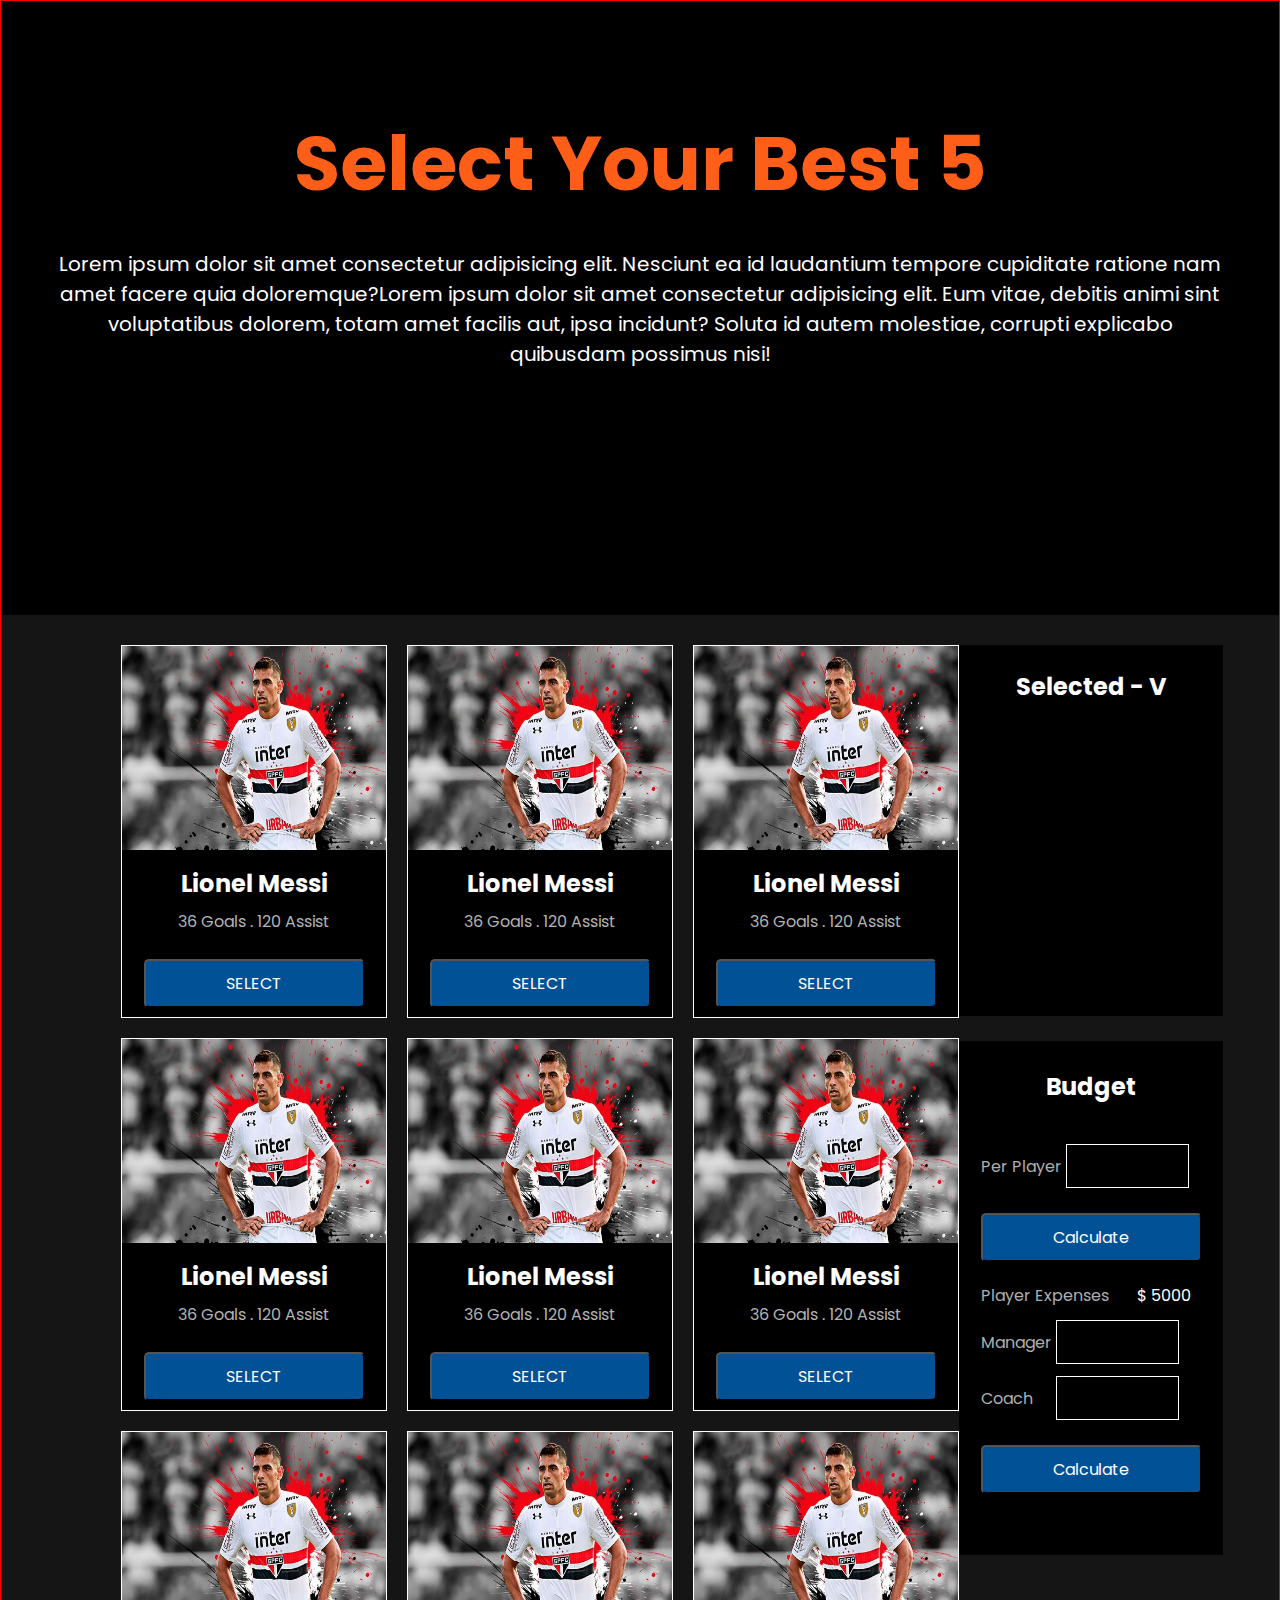
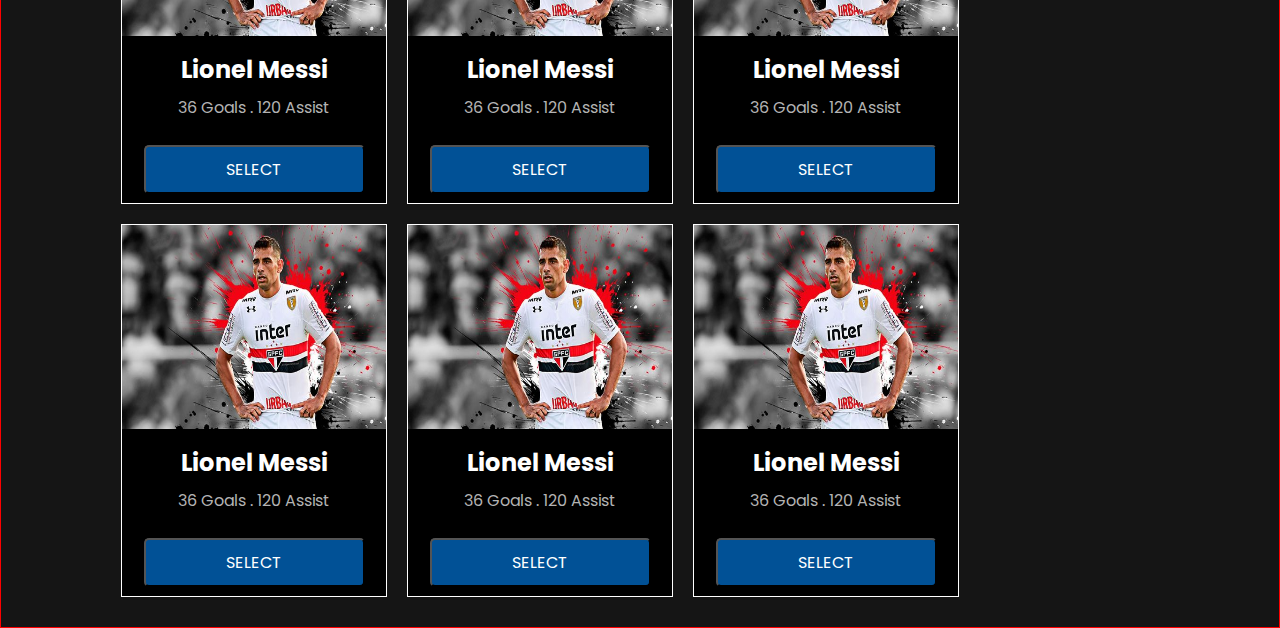
==== index.html @ e006ef7e "main div done" ====
<!DOCTYPE html>
<html lang="en">

<head>
    <meta charset="UTF-8">
    <meta http-equiv="X-UA-Compatible" content="IE=edge">
    <meta name="viewport" content="width=device-width, initial-scale=1.0">
    <title>best 5</title>
    <!-- Boostrap link -->
    <!-- <link href="https://cdn.jsdelivr.net/npm/bootstrap@5.0.2/dist/css/bootstrap.min.css" rel="stylesheet" integrity="sha384-EVSTQN3/azprG1Anm3QDgpJLIm9Nao0Yz1ztcQTwFspd3yD65VohhpuuCOmLASjC" crossorigin="anonymous"> -->
    <!---------- Css--------- -->
    <link rel="stylesheet" href="Css/style.css">
</head>

<body>

    <section class="full-body">
        <header>
            <div class="blog">
                <h1 class="heading">Select Your Best 5</h1>
                <p>Lorem ipsum dolor sit amet consectetur adipisicing elit. Nesciunt ea id laudantium tempore cupiditate
                    ratione nam amet facere quia doloremque?Lorem ipsum dolor sit amet consectetur adipisicing elit. Eum
                    vitae, debitis animi sint voluptatibus dolorem, totam amet facilis aut, ipsa incidunt? Soluta id
                    autem molestiae, corrupti explicabo quibusdam possimus nisi!</p>
            </div>
        </header>

        <main>
            <div class="player-container">
                <article>
                    <div class="image">
                        <img src="img/p1.jpg" alt="" srcset="">
                    </div>
                    <div>
                        <h2 class="player-name">Lionel Messi</h2>
                        <p class="player-detail">
                            <span>36 Goals</span>
                            <span>.</span>
                            <span> 120 Assist</span>
                        </p>
                        <button class="btn"> SELECT </button>
                    </div>
                </article>
                <article>
                    <div class="image">
                        <img src="img/p1.jpg" alt="" srcset="">
                    </div>
                    <div>
                        <h2 class="player-name">Lionel Messi</h2>
                        <p class="player-detail">
                            <span>36 Goals</span>
                            <span>.</span>
                            <span> 120 Assist</span>
                        </p>
                        <button class="btn"> SELECT </button>
                    </div>
                </article>
                <article>
                    <div class="image">
                        <img src="img/p1.jpg" alt="" srcset="">
                    </div>
                    <div>
                        <h2 class="player-name">Lionel Messi</h2>
                        <p class="player-detail">
                            <span>36 Goals</span>
                            <span>.</span>
                            <span> 120 Assist</span>
                        </p>
                        <button class="btn"> SELECT </button>
                    </div>
                </article>
                <article>
                    <div class="image">
                        <img src="img/p1.jpg" alt="" srcset="">
                    </div>
                    <div>
                        <h2 class="player-name">Lionel Messi</h2>
                        <p class="player-detail">
                            <span>36 Goals</span>
                            <span>.</span>
                            <span> 120 Assist</span>
                        </p>
                        <button class="btn"> SELECT </button>
                    </div>
                </article>
                <article>
                    <div class="image">
                        <img src="img/p1.jpg" alt="" srcset="">
                    </div>
                    <div>
                        <h2 class="player-name">Lionel Messi</h2>
                        <p class="player-detail">
                            <span>36 Goals</span>
                            <span>.</span>
                            <span> 120 Assist</span>
                        </p>
                        <button class="btn"> SELECT </button>
                    </div>
                </article>
                <article>
                    <div class="image">
                        <img src="img/p1.jpg" alt="" srcset="">
                    </div>
                    <div>
                        <h2 class="player-name">Lionel Messi</h2>
                        <p class="player-detail">
                            <span>36 Goals</span>
                            <span>.</span>
                            <span> 120 Assist</span>
                        </p>
                        <button class="btn"> SELECT </button>
                    </div>
                </article>
                <article>
                    <div class="image">
                        <img src="img/p1.jpg" alt="" srcset="">
                    </div>
                    <div>
                        <h2 class="player-name">Lionel Messi</h2>
                        <p class="player-detail">
                            <span>36 Goals</span>
                            <span>.</span>
                            <span> 120 Assist</span>
                        </p>
                        <button class="btn"> SELECT </button>
                    </div>
                </article>
                <article>
                    <div class="image">
                        <img src="img/p1.jpg" alt="" srcset="">
                    </div>
                    <div>
                        <h2 class="player-name">Lionel Messi</h2>
                        <p class="player-detail">
                            <span>36 Goals</span>
                            <span>.</span>
                            <span> 120 Assist</span>
                        </p>
                        <button class="btn"> SELECT </button>
                    </div>
                </article>
                <article>
                    <div class="image">
                        <img src="img/p1.jpg" alt="" srcset="">
                    </div>
                    <div>
                        <h2 class="player-name">Lionel Messi</h2>
                        <p class="player-detail">
                            <span>36 Goals</span>
                            <span>.</span>
                            <span> 120 Assist</span>
                        </p>
                        <button class="btn"> SELECT </button>
                    </div>
                </article>
                <article>
                    <div class="image">
                        <img src="img/p1.jpg" alt="" srcset="">
                    </div>
                    <div>
                        <h2 class="player-name">Lionel Messi</h2>
                        <p class="player-detail">
                            <span>36 Goals</span>
                            <span>.</span>
                            <span> 120 Assist</span>
                        </p>
                        <button class="btn"> SELECT </button>
                    </div>
                </article>
                <article>
                    <div class="image">
                        <img src="img/p1.jpg" alt="" srcset="">
                    </div>
                    <div>
                        <h2 class="player-name">Lionel Messi</h2>
                        <p class="player-detail">
                            <span>36 Goals</span>
                            <span>.</span>
                            <span> 120 Assist</span>
                        </p>
                        <button class="btn"> SELECT </button>
                    </div>
                </article>
                <article>
                    <div class="image">
                        <img src="img/p1.jpg" alt="" srcset="">
                    </div>
                    <div>
                        <h2 class="player-name">Lionel Messi</h2>
                        <p class="player-detail">
                            <span>36 Goals</span>
                            <span>.</span>
                            <span> 120 Assist</span>
                        </p>
                        <button class="btn"> SELECT </button>
                    </div>
                </article>
            </div>
            <aside>
                <div class="select-player">
                    <h1>Selected - V</h1>
                </div>
                <div class="budget">
                     <h1>Budget</h1>
                    <p> Per Player  </p> <input type="text">
                     <button class="btn"> Calculate </button>

                     <p>Player Expenses  <span class="expenses">$ <span> 5000</span></span></p>
                     <p>Manager </p> <input type="text">
                     <p>Coach </p> <input style="margin-left: 19px;" type="text">

                     <button class="btn"> Calculate </button>

                </div>

            </aside>
        </main>
    </section>
    <!-- <script src="https://cdn.jsdelivr.net/npm/bootstrap@5.0.2/dist/js/bootstrap.bundle.min.js" integrity="sha384-MrcW6ZMFYlzcLA8Nl+NtUVF0sA7MsXsP1UyJoMp4YLEuNSfAP+JcXn/tWtIaxVXM" crossorigin="anonymous"></script> -->
</body>

</html>
---- Css/style.css ----
@import url('https://fonts.googleapis.com/css2?family=Montserrat:wght@500&family=Poppins:ital@1&family=Titillium+Web:ital,wght@1,300&display=swap');

*{
    margin: 0;
    padding: 0;
    font-family: 'Poppins', sans-serif;

}

.full-body{
  max-width: 1400px ;
  margin: 0px auto;
  border: 1px solid red;
  background-color: #151515;

}
header{
    background-color: #000000;
}
.blog{

}
.heading{
    color: #FF5E19;
    font-size: 76px;
    padding-top: 105px;
    text-align: center;
}
.blog p{
    color: white;
    font-size: 20px;
    text-align: center;
    padding: 28px 50px;
    padding-bottom: 246px;
}
/*------------ header_------------- end */
main{
    display: flex;
    justify-content: space-between;
    margin: 30px 120px;
   
}
.player-container{
    
    display: grid;
    grid-template-columns: repeat(3,1fr);
    grid-gap: 20px;
}
article{
    width: 264px;
    height: 371px;
    border: 1px solid white;
    background-color: black ;
}
.image{
    height: 204px;
}
.image img{
    width: 100%;
    height: 100%;
}
.player-name{
    color: white;
    font-size: 24px;
    text-align: center;
    margin: 16px auto 8px auto;
}
.player-detail{
    color: #B3B3B3;
    text-align: center;
}
.btn{
    width: 221px;
    padding: 10px;
    display: block;
    margin: 25px auto 21px auto;
    background-color: #015196;
    font-size: 16px;
    color: white;
    border-radius: 5px ;
}

/*----------- select player -----------------*/

.select-player {
    background-color: #000000;
    width: 264px;
    height: 371px;
    
}
.select-player h1{
    color: white;
    font-size: 24px;
    text-align: center;
    padding-top: 24px;

}
.budget{
    background-color: #000000;
    width: 264px;
    height:514px ;
    margin-top: 25px;
   
}
.budget h1{
    color: white;
    font-size: 24px;
    text-align: center;
    padding: 28px;
}
.budget p{
    color: #AFAFAF;
    font-size: 16px;
    display: inline-block;
    margin-left: 22px;
}
.budget input{
    width: 121px;
    height: 42px;
    background-color: #000000;
    border: 1px solid white;
    margin-right: 22px;
    margin-top: 12px; 

}
.budget input[type=text]{
    color: white;
    text-align: center;
    font-size: 16px;
}

.expenses{
  color: white;
  margin-left: 24px;
}
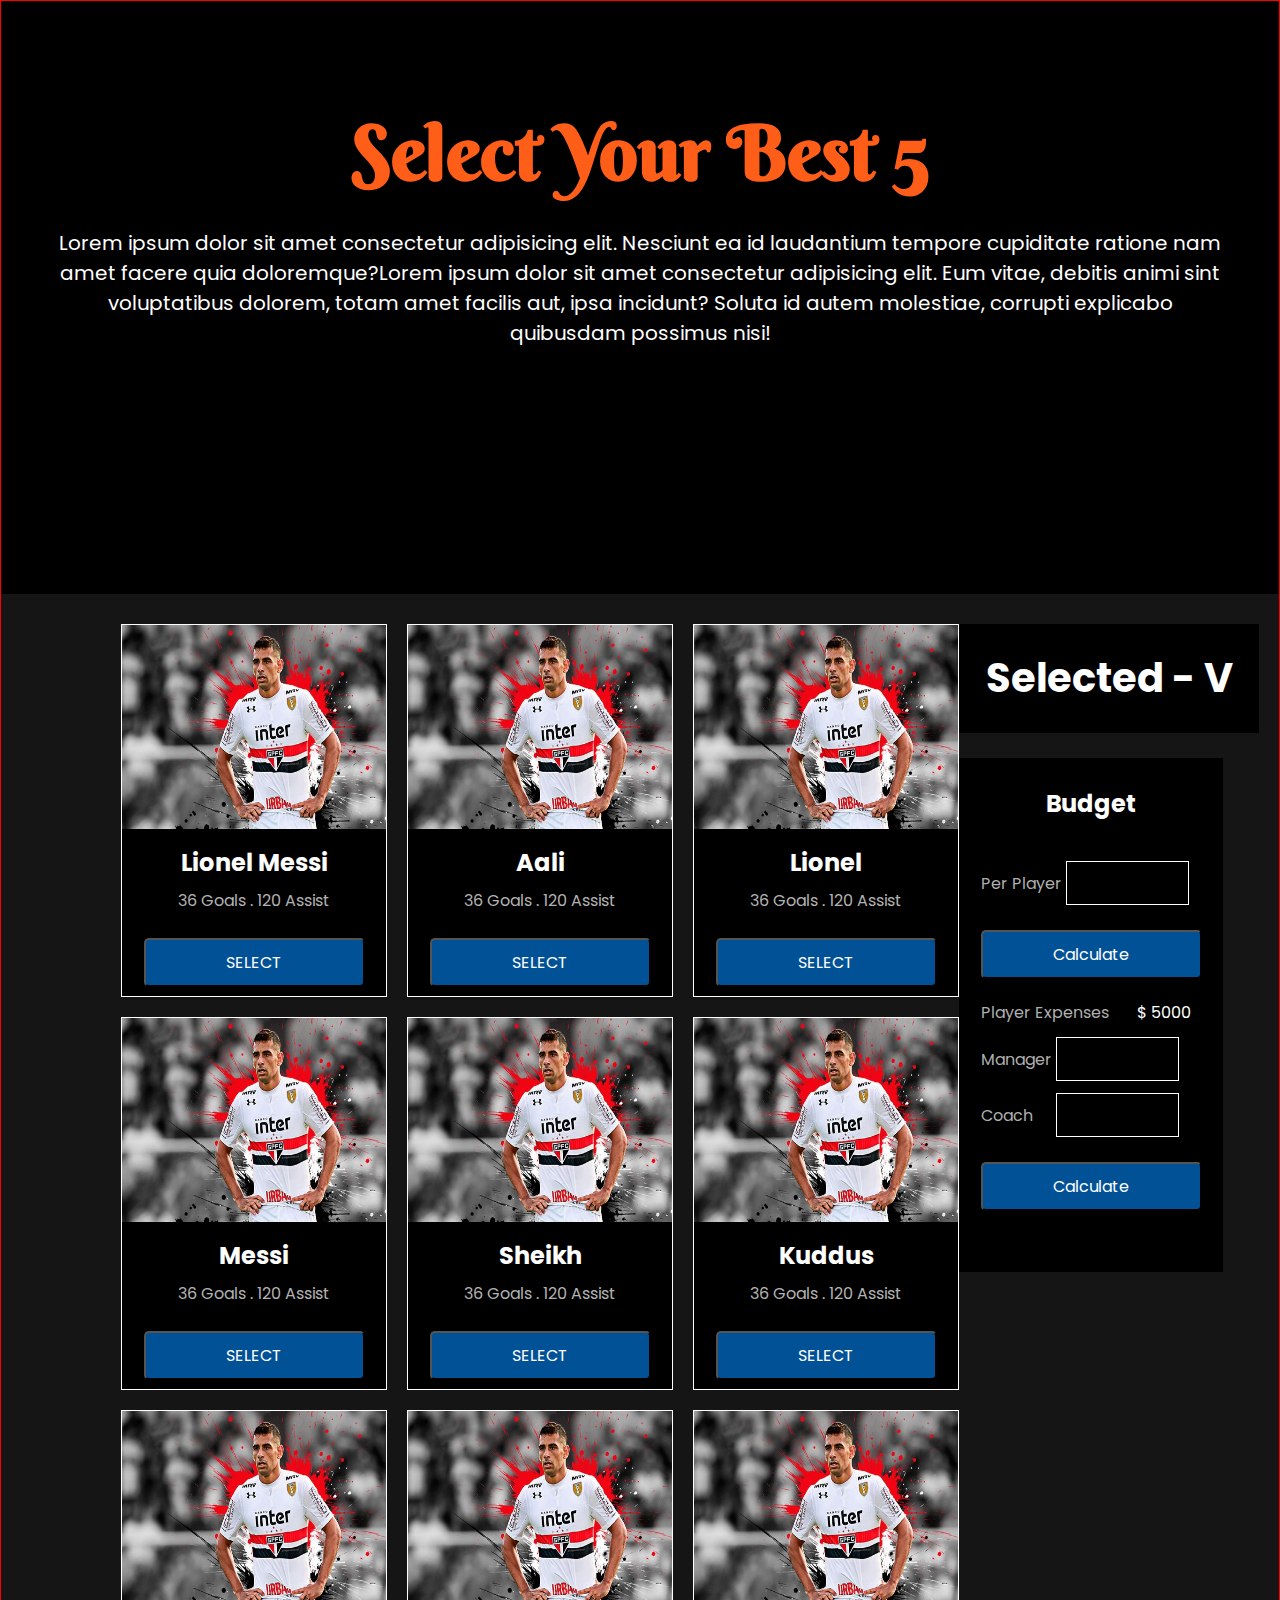
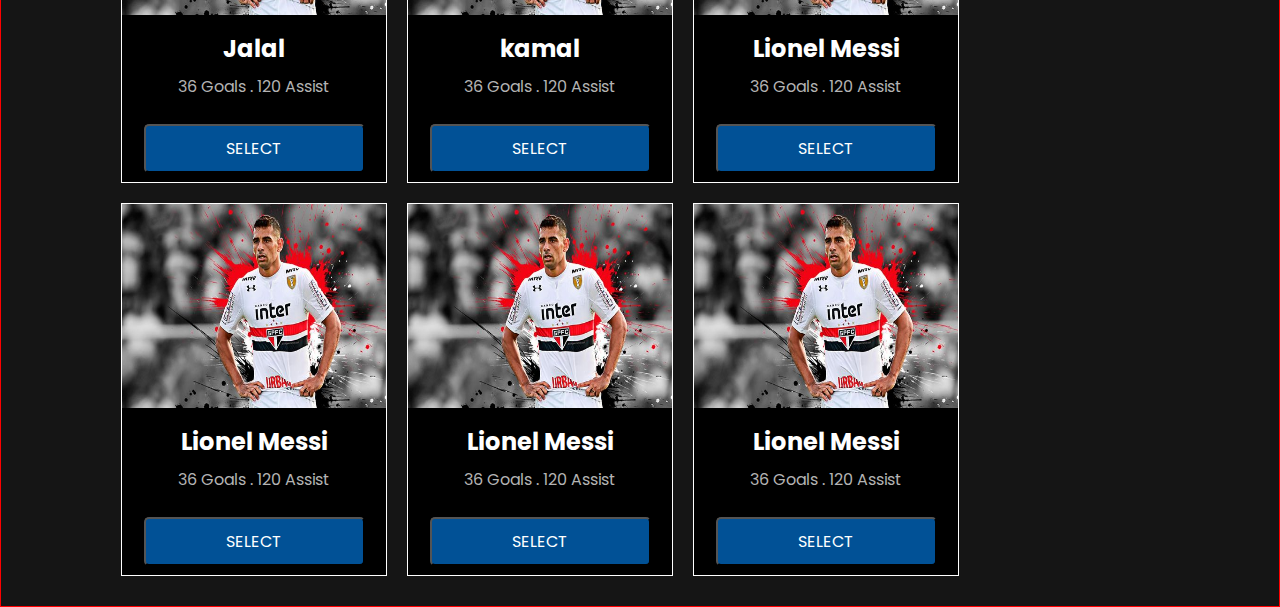
==== commit 9995cdfb: "selector added" ====
--- a/index.html
+++ b/index.html
@@ -32,173 +32,176 @@
                         <img src="img/p1.jpg" alt="" srcset="">
                     </div>
                     <div>
-                        <h2 class="player-name">Lionel Messi</h2>
-                        <p class="player-detail">
-                            <span>36 Goals</span>
-                            <span>.</span>
-                            <span> 120 Assist</span>
-                        </p>
-                        <button class="btn"> SELECT </button>
-                    </div>
-                </article>
-                <article>
-                    <div class="image">
-                        <img src="img/p1.jpg" alt="" srcset="">
-                    </div>
-                    <div>
-                        <h2 class="player-name">Lionel Messi</h2>
-                        <p class="player-detail">
-                            <span>36 Goals</span>
-                            <span>.</span>
-                            <span> 120 Assist</span>
-                        </p>
-                        <button class="btn"> SELECT </button>
-                    </div>
-                </article>
-                <article>
-                    <div class="image">
-                        <img src="img/p1.jpg" alt="" srcset="">
-                    </div>
-                    <div>
-                        <h2 class="player-name">Lionel Messi</h2>
-                        <p class="player-detail">
-                            <span>36 Goals</span>
-                            <span>.</span>
-                            <span> 120 Assist</span>
-                        </p>
-                        <button class="btn"> SELECT </button>
-                    </div>
-                </article>
-                <article>
-                    <div class="image">
-                        <img src="img/p1.jpg" alt="" srcset="">
-                    </div>
-                    <div>
-                        <h2 class="player-name">Lionel Messi</h2>
-                        <p class="player-detail">
-                            <span>36 Goals</span>
-                            <span>.</span>
-                            <span> 120 Assist</span>
-                        </p>
-                        <button class="btn"> SELECT </button>
-                    </div>
-                </article>
-                <article>
-                    <div class="image">
-                        <img src="img/p1.jpg" alt="" srcset="">
-                    </div>
-                    <div>
-                        <h2 class="player-name">Lionel Messi</h2>
-                        <p class="player-detail">
-                            <span>36 Goals</span>
-                            <span>.</span>
-                            <span> 120 Assist</span>
-                        </p>
-                        <button class="btn"> SELECT </button>
-                    </div>
-                </article>
-                <article>
-                    <div class="image">
-                        <img src="img/p1.jpg" alt="" srcset="">
-                    </div>
-                    <div>
-                        <h2 class="player-name">Lionel Messi</h2>
-                        <p class="player-detail">
-                            <span>36 Goals</span>
-                            <span>.</span>
-                            <span> 120 Assist</span>
-                        </p>
-                        <button class="btn"> SELECT </button>
-                    </div>
-                </article>
-                <article>
-                    <div class="image">
-                        <img src="img/p1.jpg" alt="" srcset="">
-                    </div>
-                    <div>
-                        <h2 class="player-name">Lionel Messi</h2>
-                        <p class="player-detail">
-                            <span>36 Goals</span>
-                            <span>.</span>
-                            <span> 120 Assist</span>
-                        </p>
-                        <button class="btn"> SELECT </button>
-                    </div>
-                </article>
-                <article>
-                    <div class="image">
-                        <img src="img/p1.jpg" alt="" srcset="">
-                    </div>
-                    <div>
-                        <h2 class="player-name">Lionel Messi</h2>
-                        <p class="player-detail">
-                            <span>36 Goals</span>
-                            <span>.</span>
-                            <span> 120 Assist</span>
-                        </p>
-                        <button class="btn"> SELECT </button>
-                    </div>
-                </article>
-                <article>
-                    <div class="image">
-                        <img src="img/p1.jpg" alt="" srcset="">
-                    </div>
-                    <div>
-                        <h2 class="player-name">Lionel Messi</h2>
-                        <p class="player-detail">
-                            <span>36 Goals</span>
-                            <span>.</span>
-                            <span> 120 Assist</span>
-                        </p>
-                        <button class="btn"> SELECT </button>
-                    </div>
-                </article>
-                <article>
-                    <div class="image">
-                        <img src="img/p1.jpg" alt="" srcset="">
-                    </div>
-                    <div>
-                        <h2 class="player-name">Lionel Messi</h2>
-                        <p class="player-detail">
-                            <span>36 Goals</span>
-                            <span>.</span>
-                            <span> 120 Assist</span>
-                        </p>
-                        <button class="btn"> SELECT </button>
-                    </div>
-                </article>
-                <article>
-                    <div class="image">
-                        <img src="img/p1.jpg" alt="" srcset="">
-                    </div>
-                    <div>
-                        <h2 class="player-name">Lionel Messi</h2>
-                        <p class="player-detail">
-                            <span>36 Goals</span>
-                            <span>.</span>
-                            <span> 120 Assist</span>
-                        </p>
-                        <button class="btn"> SELECT </button>
-                    </div>
-                </article>
-                <article>
-                    <div class="image">
-                        <img src="img/p1.jpg" alt="" srcset="">
-                    </div>
-                    <div>
-                        <h2 class="player-name">Lionel Messi</h2>
-                        <p class="player-detail">
-                            <span>36 Goals</span>
-                            <span>.</span>
-                            <span> 120 Assist</span>
-                        </p>
-                        <button class="btn"> SELECT </button>
+                       <h2 class="player-name">Lionel Messi</h2> 
+                        <p class="player-detail">
+                            <span>36 Goals</span>
+                            <span>.</span>
+                            <span> 120 Assist</span>
+                        </p>
+                    </div>
+                    <button id="ali" class="btn btn-1"> SELECT </button>
+                </article>
+                <article>
+                    <div class="image">
+                        <img src="img/p1.jpg" alt="" srcset="">
+                    </div>
+                    <div>
+                        <h2 class="player-name">Aali</h2>
+                        <p class="player-detail">
+                            <span>36 Goals</span>
+                            <span>.</span>
+                            <span> 120 Assist</span>
+                        </p>
+                        <button class="btn btn-1"> SELECT </button>
+                    </div>
+                </article>
+                <article>
+                    <div class="image">
+                        <img src="img/p1.jpg" alt="" srcset="">
+                    </div>
+                    <div>
+                        <h2 class="player-name">Lionel </h2>
+                        <p class="player-detail">
+                            <span>36 Goals</span>
+                            <span>.</span>
+                            <span> 120 Assist</span>
+                        </p>
+                        <button class="btn btn-1"> SELECT </button>
+                    </div>
+                </article>
+                <article>
+                    <div class="image">
+                        <img src="img/p1.jpg" alt="" srcset="">
+                    </div>
+                    <div>
+                        <h2 class="player-name"> Messi</h2>
+                        <p class="player-detail">
+                            <span>36 Goals</span>
+                            <span>.</span>
+                            <span> 120 Assist</span>
+                        </p>
+                        <button class="btn btn-1"> SELECT </button>
+                    </div>
+                </article>
+                <article>
+                    <div class="image">
+                        <img src="img/p1.jpg" alt="" srcset="">
+                    </div>
+                    <div>
+                        <h2 class="player-name">Sheikh</h2>
+                        <p class="player-detail">
+                            <span>36 Goals</span>
+                            <span>.</span>
+                            <span> 120 Assist</span>
+                        </p>
+                        <button class="btn btn-1"> SELECT </button>
+                    </div>
+                </article>
+                <article>
+                    <div class="image">
+                        <img src="img/p1.jpg" alt="" srcset="">
+                    </div>
+                    <div>
+                        <h2 class="player-name">Kuddus</h2>
+                        <p class="player-detail">
+                            <span>36 Goals</span>
+                            <span>.</span>
+                            <span> 120 Assist</span>
+                        </p>
+                        <button class="btn btn-1"> SELECT </button>
+                    </div>
+                </article>
+                <article>
+                    <div class="image">
+                        <img src="img/p1.jpg" alt="" srcset="">
+                    </div>
+                    <div>
+                        <h2 class="player-name">Jalal</h2>
+                        <p class="player-detail">
+                            <span>36 Goals</span>
+                            <span>.</span>
+                            <span> 120 Assist</span>
+                        </p>
+                        <button class="btn btn-1"> SELECT </button>
+                    </div>
+                </article>
+                <article>
+                    <div class="image">
+                        <img src="img/p1.jpg" alt="" srcset="">
+                    </div>
+                    <div>
+                        <h2 class="player-name">kamal</h2>
+                        <p class="player-detail">
+                            <span>36 Goals</span>
+                            <span>.</span>
+                            <span> 120 Assist</span>
+                        </p>
+                        <button class="btn btn-1"> SELECT </button>
+                    </div>
+                </article>
+                <article>
+                    <div class="image">
+                        <img src="img/p1.jpg" alt="" srcset="">
+                    </div>
+                    <div>
+                        <h2 class="player-name">Lionel Messi</h2>
+                        <p class="player-detail">
+                            <span>36 Goals</span>
+                            <span>.</span>
+                            <span> 120 Assist</span>
+                        </p>
+                        <button class="btn btn-1"> SELECT </button>
+                    </div>
+                </article>
+                <article>
+                    <div class="image">
+                        <img src="img/p1.jpg" alt="" srcset="">
+                    </div>
+                    <div>
+                        <h2 class="player-name">Lionel Messi</h2>
+                        <p class="player-detail">
+                            <span>36 Goals</span>
+                            <span>.</span>
+                            <span> 120 Assist</span>
+                        </p>
+                        <button class="btn btn-1"> SELECT </button>
+                    </div>
+                </article>
+                <article>
+                    <div class="image">
+                        <img src="img/p1.jpg" alt="" srcset="">
+                    </div>
+                    <div>
+                        <h2 class="player-name">Lionel Messi</h2>
+                        <p class="player-detail">
+                            <span>36 Goals</span>
+                            <span>.</span>
+                            <span> 120 Assist</span>
+                        </p>
+                        <button class="btn btn-1"> SELECT </button>
+                    </div>
+                </article>
+                <article>
+                    <div class="image">
+                        <img src="img/p1.jpg" alt="" srcset="">
+                    </div>
+                    <div>
+                        <h2 class="player-name">Lionel Messi</h2>
+                        <p class="player-detail">
+                            <span>36 Goals</span>
+                            <span>.</span>
+                            <span> 120 Assist</span>
+                        </p>
+                        <button class="btn btn-1"> SELECT </button>
                     </div>
                 </article>
             </div>
             <aside>
                 <div class="select-player">
                     <h1>Selected - V</h1>
+                    <ul id="list">
+                         
+                    </ul>
                 </div>
                 <div class="budget">
                      <h1>Budget</h1>
@@ -217,6 +220,7 @@
         </main>
     </section>
     <!-- <script src="https://cdn.jsdelivr.net/npm/bootstrap@5.0.2/dist/js/bootstrap.bundle.min.js" integrity="sha384-MrcW6ZMFYlzcLA8Nl+NtUVF0sA7MsXsP1UyJoMp4YLEuNSfAP+JcXn/tWtIaxVXM" crossorigin="anonymous"></script> -->
+    <script src="Js/javaScript.js"></script>
 </body>
 
 </html>--- a/Css/style.css
+++ b/Css/style.css
@@ -1,4 +1,6 @@
 @import url('https://fonts.googleapis.com/css2?family=Montserrat:wght@500&family=Poppins:ital@1&family=Titillium+Web:ital,wght@1,300&display=swap');
+@import url('https://fonts.googleapis.com/css2?family=Berkshire+Swash&family=Great+Vibes&family=Montserrat:wght@500&family=Poppins:ital@1&family=Titillium+Web:ital,wght@1,300&display=swap');
+
 
 *{
     margin: 0;
@@ -17,14 +19,13 @@
 header{
     background-color: #000000;
 }
-.blog{
 
-}
 .heading{
     color: #FF5E19;
     font-size: 76px;
     padding-top: 105px;
     text-align: center;
+    font-family: 'Berkshire Swash';
 }
 .blog p{
     color: white;
@@ -78,19 +79,20 @@
     font-size: 16px;
     color: white;
     border-radius: 5px ;
+    cursor: pointer;
 }
 
 /*----------- select player -----------------*/
 
 .select-player {
     background-color: #000000;
-    width: 264px;
-    height: 371px;
+    width: 300px;
+    /* height: 371px; */
     
 }
 .select-player h1{
     color: white;
-    font-size: 24px;
+    font-size: 40px;
     text-align: center;
     padding-top: 24px;
 
@@ -132,4 +134,15 @@
 .expenses{
   color: white;
   margin-left: 24px;
+}
+#list{
+    
+    display: inline-block;
+    margin-left: 50px;
+}
+#list li{
+    color: #fff;
+    font-size: 30px;
+    list-style: type;
+  
 }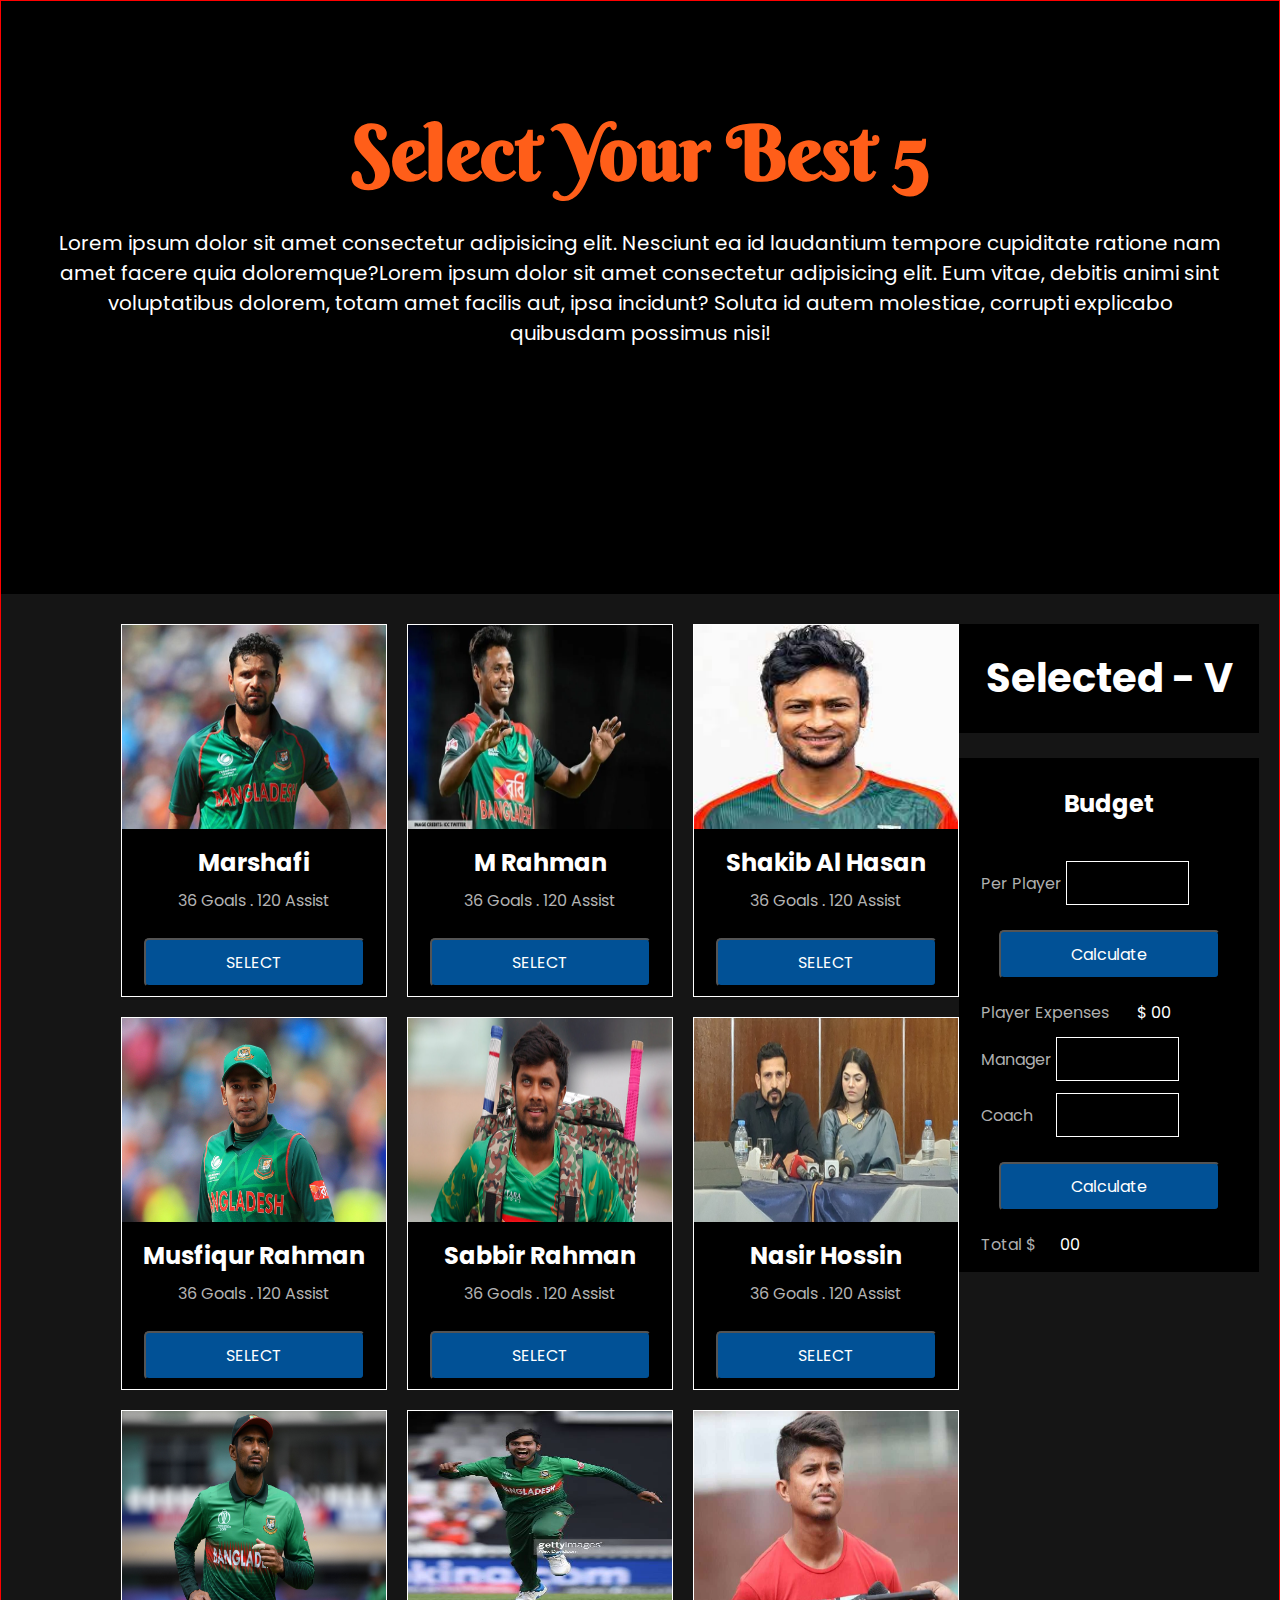
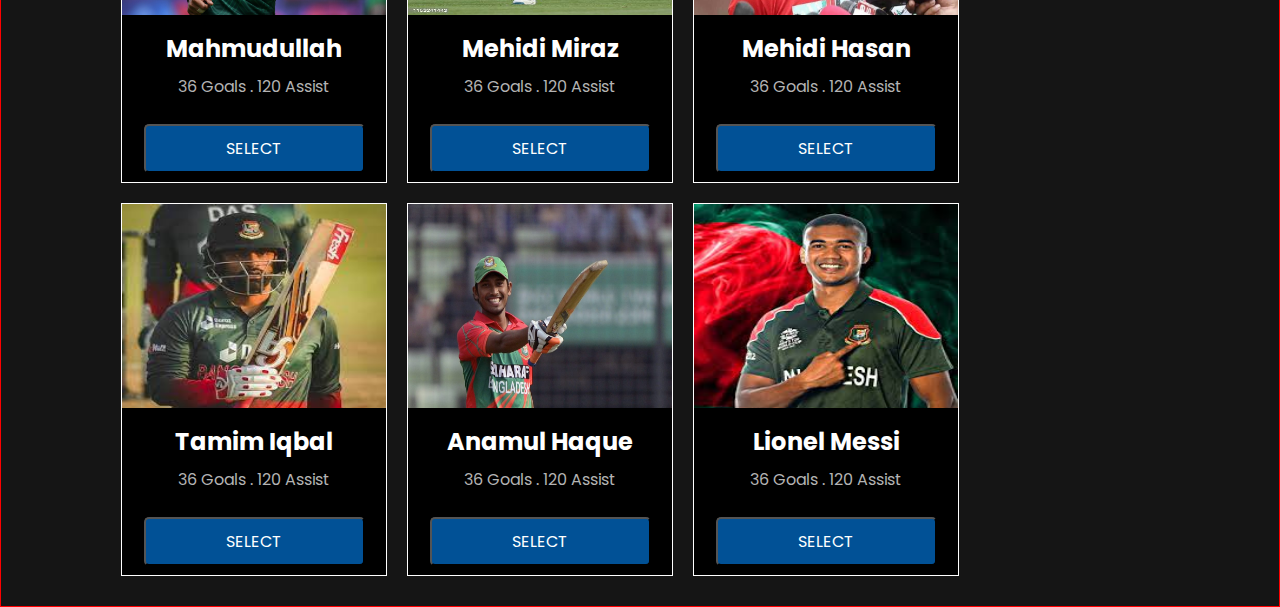
==== commit fc5064f5: "added  photo" ====
--- a/index.html
+++ b/index.html
@@ -29,190 +29,197 @@
             <div class="player-container">
                 <article>
                     <div class="image">
-                        <img src="img/p1.jpg" alt="" srcset="">
-                    </div>
-                    <div>
-                       <h2 class="player-name">Lionel Messi</h2> 
-                        <p class="player-detail">
-                            <span>36 Goals</span>
-                            <span>.</span>
-                            <span> 120 Assist</span>
-                        </p>
-                    </div>
-                    <button id="ali" class="btn btn-1"> SELECT </button>
-                </article>
-                <article>
-                    <div class="image">
-                        <img src="img/p1.jpg" alt="" srcset="">
-                    </div>
-                    <div>
-                        <h2 class="player-name">Aali</h2>
-                        <p class="player-detail">
-                            <span>36 Goals</span>
-                            <span>.</span>
-                            <span> 120 Assist</span>
-                        </p>
-                        <button class="btn btn-1"> SELECT </button>
-                    </div>
-                </article>
-                <article>
-                    <div class="image">
-                        <img src="img/p1.jpg" alt="" srcset="">
-                    </div>
-                    <div>
-                        <h2 class="player-name">Lionel </h2>
-                        <p class="player-detail">
-                            <span>36 Goals</span>
-                            <span>.</span>
-                            <span> 120 Assist</span>
-                        </p>
-                        <button class="btn btn-1"> SELECT </button>
-                    </div>
-                </article>
-                <article>
-                    <div class="image">
-                        <img src="img/p1.jpg" alt="" srcset="">
-                    </div>
-                    <div>
-                        <h2 class="player-name"> Messi</h2>
-                        <p class="player-detail">
-                            <span>36 Goals</span>
-                            <span>.</span>
-                            <span> 120 Assist</span>
-                        </p>
-                        <button class="btn btn-1"> SELECT </button>
-                    </div>
-                </article>
-                <article>
-                    <div class="image">
-                        <img src="img/p1.jpg" alt="" srcset="">
-                    </div>
-                    <div>
-                        <h2 class="player-name">Sheikh</h2>
-                        <p class="player-detail">
-                            <span>36 Goals</span>
-                            <span>.</span>
-                            <span> 120 Assist</span>
-                        </p>
-                        <button class="btn btn-1"> SELECT </button>
-                    </div>
-                </article>
-                <article>
-                    <div class="image">
-                        <img src="img/p1.jpg" alt="" srcset="">
-                    </div>
-                    <div>
-                        <h2 class="player-name">Kuddus</h2>
-                        <p class="player-detail">
-                            <span>36 Goals</span>
-                            <span>.</span>
-                            <span> 120 Assist</span>
-                        </p>
-                        <button class="btn btn-1"> SELECT </button>
-                    </div>
-                </article>
-                <article>
-                    <div class="image">
-                        <img src="img/p1.jpg" alt="" srcset="">
-                    </div>
-                    <div>
-                        <h2 class="player-name">Jalal</h2>
-                        <p class="player-detail">
-                            <span>36 Goals</span>
-                            <span>.</span>
-                            <span> 120 Assist</span>
-                        </p>
-                        <button class="btn btn-1"> SELECT </button>
-                    </div>
-                </article>
-                <article>
-                    <div class="image">
-                        <img src="img/p1.jpg" alt="" srcset="">
-                    </div>
-                    <div>
-                        <h2 class="player-name">kamal</h2>
-                        <p class="player-detail">
-                            <span>36 Goals</span>
-                            <span>.</span>
-                            <span> 120 Assist</span>
-                        </p>
-                        <button class="btn btn-1"> SELECT </button>
-                    </div>
-                </article>
-                <article>
-                    <div class="image">
-                        <img src="img/p1.jpg" alt="" srcset="">
-                    </div>
-                    <div>
-                        <h2 class="player-name">Lionel Messi</h2>
-                        <p class="player-detail">
-                            <span>36 Goals</span>
-                            <span>.</span>
-                            <span> 120 Assist</span>
-                        </p>
-                        <button class="btn btn-1"> SELECT </button>
-                    </div>
-                </article>
-                <article>
-                    <div class="image">
-                        <img src="img/p1.jpg" alt="" srcset="">
-                    </div>
-                    <div>
-                        <h2 class="player-name">Lionel Messi</h2>
-                        <p class="player-detail">
-                            <span>36 Goals</span>
-                            <span>.</span>
-                            <span> 120 Assist</span>
-                        </p>
-                        <button class="btn btn-1"> SELECT </button>
-                    </div>
-                </article>
-                <article>
-                    <div class="image">
-                        <img src="img/p1.jpg" alt="" srcset="">
-                    </div>
-                    <div>
-                        <h2 class="player-name">Lionel Messi</h2>
-                        <p class="player-detail">
-                            <span>36 Goals</span>
-                            <span>.</span>
-                            <span> 120 Assist</span>
-                        </p>
-                        <button class="btn btn-1"> SELECT </button>
-                    </div>
-                </article>
-                <article>
-                    <div class="image">
-                        <img src="img/p1.jpg" alt="" srcset="">
-                    </div>
-                    <div>
-                        <h2 class="player-name">Lionel Messi</h2>
-                        <p class="player-detail">
-                            <span>36 Goals</span>
-                            <span>.</span>
-                            <span> 120 Assist</span>
-                        </p>
-                        <button class="btn btn-1"> SELECT </button>
+                        <img src="img/mashrafe-mortaza-getty-1520352808.jpg" alt="" srcset="">
+                    </div>
+                    <div>
+                        <h2 id="playerName1" class="player-name">Marshafi</h2>
+                        <p class="player-detail">
+                            <span>36 Goals</span>
+                            <span>.</span>
+                            <span> 120 Assist</span>
+                        </p>
+                    </div>
+                    <button id="player1" class="btn"> SELECT </button>
+                </article>
+                <article>
+                    <div class="image">
+                        <img src="img/p2.webp" alt="" srcset="">
+                    </div>
+                    <div>
+                        <h2 id="playerName2" class="player-name">M Rahman</h2>
+                        <p class="player-detail">
+                            <span>36 Goals</span>
+                            <span>.</span>
+                            <span> 120 Assist</span>
+                        </p>
+                        <button id="player2" class="btn"> SELECT </button>
+                    </div>
+                </article>
+                <article>
+                    <div class="image">
+                        <img src="img/p3.jpg" alt="" srcset="">
+                    </div>
+                    <div>
+                        <h2 id="playerName3" class="player-name">Shakib Al Hasan </h2>
+                        <p class="player-detail">
+                            <span>36 Goals</span>
+                            <span>.</span>
+                            <span> 120 Assist</span>
+                        </p>
+                        <button id="player3" class="btn"> SELECT </button>
+                    </div>
+                </article>
+                <article>
+                    <div class="image">
+                        <img src="img/p4.jpg" alt="" srcset="">
+                    </div>
+                    <div>
+                        <h2 id="playerName4" class="player-name"> Musfiqur Rahman</h2>
+                        <p class="player-detail">
+                            <span>36 Goals</span>
+                            <span>.</span>
+                            <span> 120 Assist</span>
+                        </p>
+                        <button id="player4" class="btn"> SELECT </button>
+                    </div>
+                </article>
+                <article>
+                    <div class="image">
+                        <img src="img/p5.jpg" alt="" srcset="">
+                    </div>
+                    <div>
+                        <h2 id="playerName5" class="player-name">Sabbir Rahman</h2>
+                        <p class="player-detail">
+                            <span>36 Goals</span>
+                            <span>.</span>
+                            <span> 120 Assist</span>
+                        </p>
+                        <button id="player5" class="btn"> SELECT </button>
+                    </div>
+                </article>
+                <article>
+                    <div class="image">
+                        <img src="img/p6.jpg" alt="" srcset="">
+                    </div>
+                    <div>
+                        <h2 id="playerName6" class="player-name">Nasir Hossin</h2>
+                        <p class="player-detail">
+                            <span>36 Goals</span>
+                            <span>.</span>
+                            <span> 120 Assist</span>
+                        </p>
+                        <button id="player6" class="btn"> SELECT </button>
+                    </div>
+                </article>
+                <article>
+                    <div class="image">
+                        <img src="img/p7.jpg" alt="" srcset="">
+                    </div>
+                    <div>
+                        <h2 id="playerName7" class="player-name">Mahmudullah</h2>
+                        <p class="player-detail">
+                            <span>36 Goals</span>
+                            <span>.</span>
+                            <span> 120 Assist</span>
+                        </p>
+                        <button id="player7" class="btn"> SELECT </button>
+                    </div>
+                </article>
+                <article>
+                    <div class="image">
+                        <img src="img/gettyimages-1153241443-612x612.jpg" alt="" srcset="">
+                    </div>
+                    <div>
+                        <h2 id="playerName8" class="player-name">Mehidi Miraz</h2>
+                        <p class="player-detail">
+                            <span>36 Goals</span>
+                            <span>.</span>
+                            <span> 120 Assist</span>
+                        </p>
+                        <button id="player8" class="btn"> SELECT </button>
+                    </div>
+                </article>
+                <article>
+                    <div class="image">
+                        <img src="img/mahedi-hasan-27_07_2022.jpg" alt="" srcset="">
+                    </div>
+                    <div>
+                        <h2 id="playerName9" class="player-name">Mehidi Hasan</h2>
+                        <p class="player-detail">
+                            <span>36 Goals</span>
+                            <span>.</span>
+                            <span> 120 Assist</span>
+                        </p>
+                        <button id="player9" class="btn"> SELECT </button>
+                    </div>
+                </article>
+                <article>
+                    <div class="image">
+                        <img src="img/download.jpg" alt="" srcset="">
+                    </div>
+                    <div>
+                        <h2 id="playerName10" class="player-name">Tamim Iqbal</h2>
+                        <p class="player-detail">
+                            <span>36 Goals</span>
+                            <span>.</span>
+                            <span> 120 Assist</span>
+                        </p>
+                        <button id="player10" class="btn"> SELECT </button>
+                    </div>
+                </article>
+                <article>
+                    <div class="image">
+                        <img src="img/Anamul-Haque-Bijoy-1024x682.jpg" alt="" srcset="">
+                    </div>
+                    <div>
+                        <h2 id="playerName11" class="player-name">Anamul Haque</h2>
+                        <p class="player-detail">
+                            <span>36 Goals</span>
+                            <span>.</span>
+                            <span> 120 Assist</span>
+                        </p>
+                        <button id="player11" class="btn"> SELECT </button>
+                    </div>
+                </article>
+                <article>
+                    <div class="image">
+                        <img src="img/last.jpg" alt="" srcset="">
+                    </div>
+                    <div>
+                        <h2 id="playerName12" class="player-name">Lionel Messi</h2>
+                        <p class="player-detail">
+                            <span>36 Goals</span>
+                            <span>.</span>
+                            <span> 120 Assist</span>
+                        </p>
+                        <button id="player12" class="btn"> SELECT </button>
                     </div>
                 </article>
             </div>
+
+
+
+
+
             <aside>
                 <div class="select-player">
                     <h1>Selected - V</h1>
                     <ul id="list">
-                         
+
                     </ul>
+                    <p id="error"> Maximum 5 </p>
                 </div>
                 <div class="budget">
-                     <h1>Budget</h1>
-                    <p> Per Player  </p> <input type="text">
-                     <button class="btn"> Calculate </button>
-
-                     <p>Player Expenses  <span class="expenses">$ <span> 5000</span></span></p>
-                     <p>Manager </p> <input type="text">
-                     <p>Coach </p> <input style="margin-left: 19px;" type="text">
-
-                     <button class="btn"> Calculate </button>
+                    <h1>Budget</h1>
+                    <p> Per Player </p> <input id="per-player-cost" type="text">
+                    <button id="calculate" class="btn"> Calculate </button>
+
+                    <p>Player Expenses <span class="expenses">$ <span id="totalAmount"> 00</span></span></p>
+                    <p>Manager </p> <input id="manager" type="text">
+                    <p>Coach </p> <input id="coach" style="margin-left: 19px;" type="text">
+
+                    <button id="calculate1" class="btn"> Calculate </button>
+                    <p>Total $<span id="totalCost" class="expenses">00</span></p>
 
                 </div>
 
@@ -220,7 +227,8 @@
         </main>
     </section>
     <!-- <script src="https://cdn.jsdelivr.net/npm/bootstrap@5.0.2/dist/js/bootstrap.bundle.min.js" integrity="sha384-MrcW6ZMFYlzcLA8Nl+NtUVF0sA7MsXsP1UyJoMp4YLEuNSfAP+JcXn/tWtIaxVXM" crossorigin="anonymous"></script> -->
-    <script src="Js/javaScript.js"></script>
+    <script src="Js/newJs.js"></script>
+    
 </body>
 
 </html>--- a/Css/style.css
+++ b/Css/style.css
@@ -99,7 +99,7 @@
 }
 .budget{
     background-color: #000000;
-    width: 264px;
+    width: 300px;
     height:514px ;
     margin-top: 25px;
    
@@ -143,6 +143,13 @@
 #list li{
     color: #fff;
     font-size: 30px;
+    margin-bottom: 10px;
     list-style: type;
   
+}
+#error{
+    color: red;
+    text-align: center;
+    font-size: 20px;
+    display: none;
 }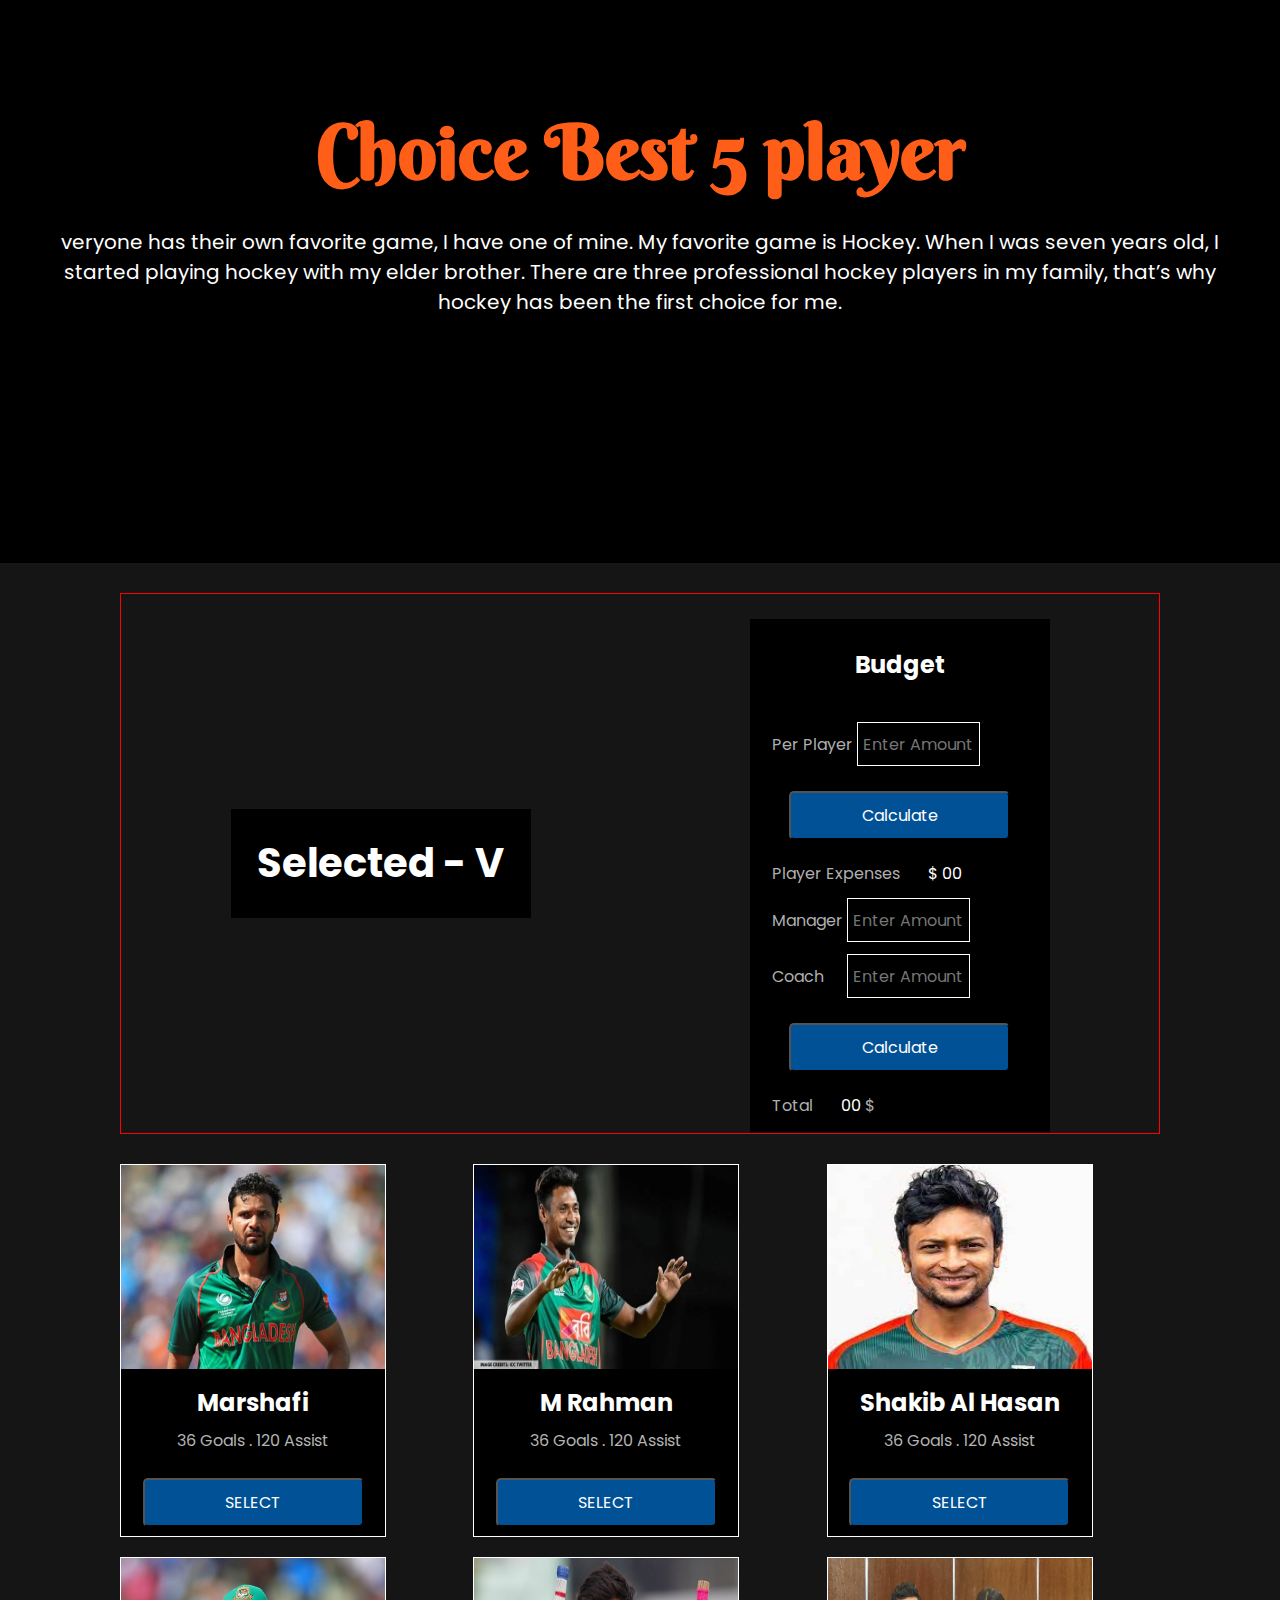
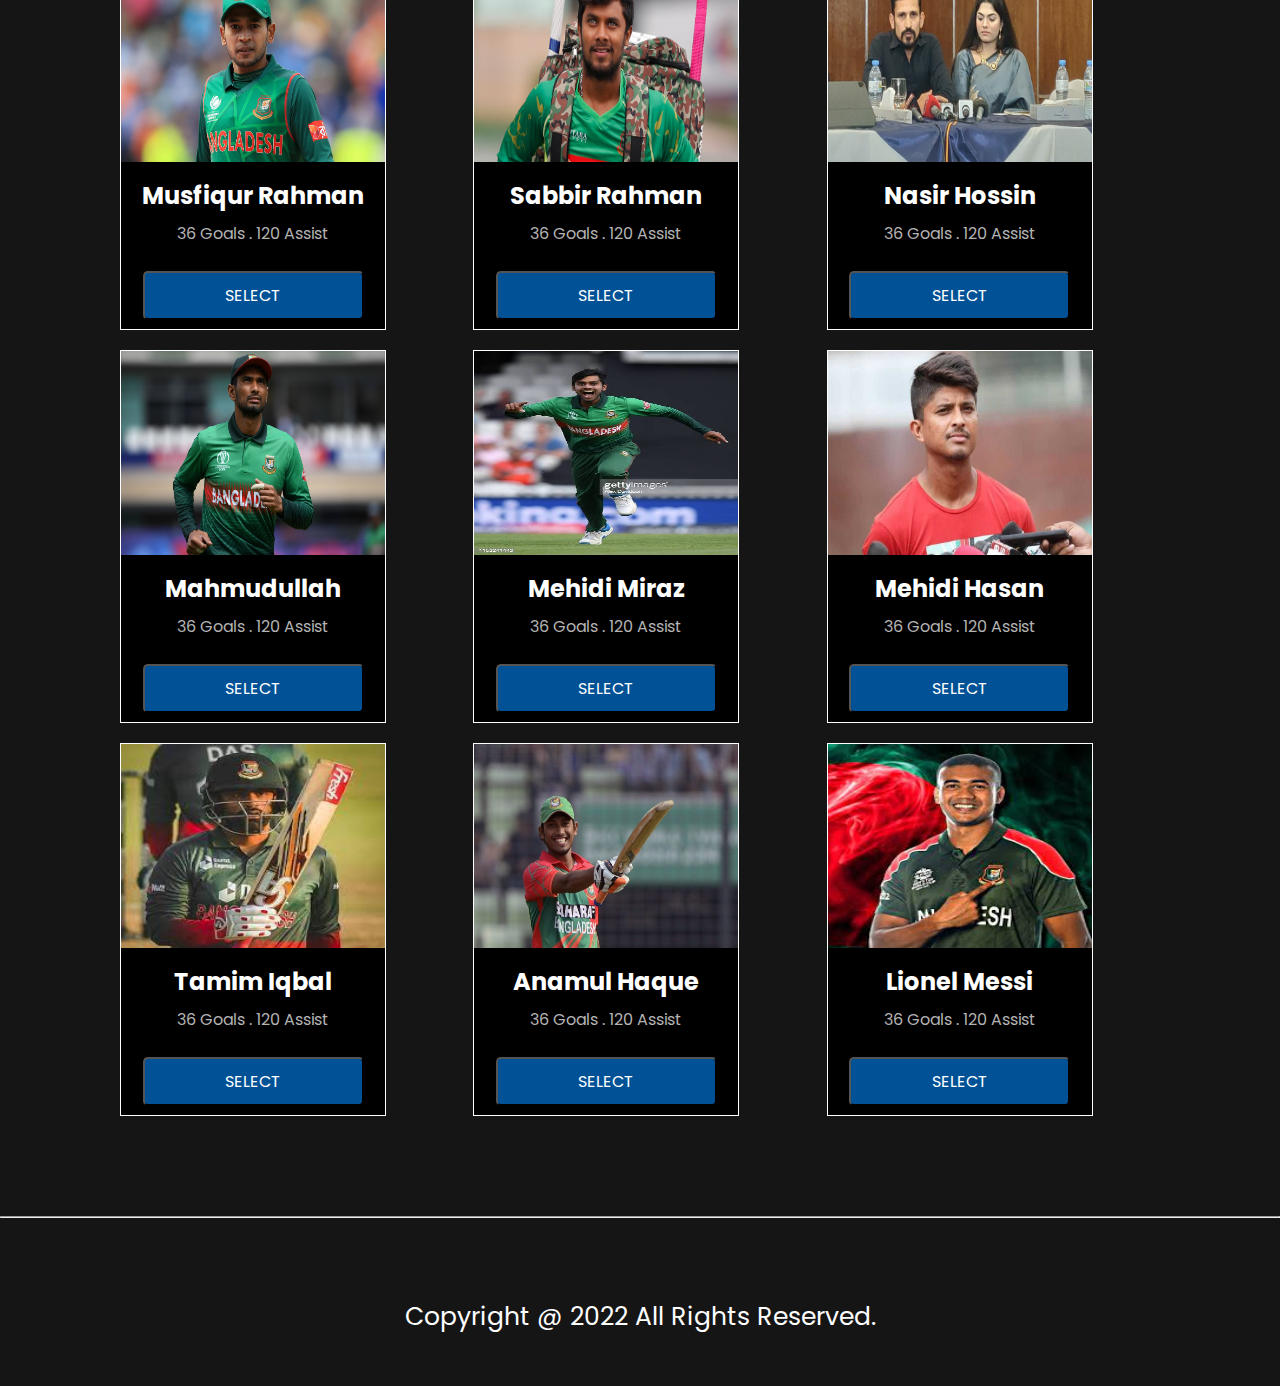
==== commit b2577922: "responsive" ====
--- a/index.html
+++ b/index.html
@@ -10,6 +10,8 @@
     <!-- <link href="https://cdn.jsdelivr.net/npm/bootstrap@5.0.2/dist/css/bootstrap.min.css" rel="stylesheet" integrity="sha384-EVSTQN3/azprG1Anm3QDgpJLIm9Nao0Yz1ztcQTwFspd3yD65VohhpuuCOmLASjC" crossorigin="anonymous"> -->
     <!---------- Css--------- -->
     <link rel="stylesheet" href="Css/style.css">
+    <!-- media -->
+    <link rel="stylesheet" href="Css/media.css">
 </head>
 
 <body>
@@ -17,11 +19,8 @@
     <section class="full-body">
         <header>
             <div class="blog">
-                <h1 class="heading">Select Your Best 5</h1>
-                <p>Lorem ipsum dolor sit amet consectetur adipisicing elit. Nesciunt ea id laudantium tempore cupiditate
-                    ratione nam amet facere quia doloremque?Lorem ipsum dolor sit amet consectetur adipisicing elit. Eum
-                    vitae, debitis animi sint voluptatibus dolorem, totam amet facilis aut, ipsa incidunt? Soluta id
-                    autem molestiae, corrupti explicabo quibusdam possimus nisi!</p>
+                <h1 class="heading">Choice Best 5 player</h1>
+                <p>veryone has their own favorite game, I have one of mine. My favorite game is Hockey. When I was seven years old, I started playing hockey with my elder brother. There are three professional hockey players in my family, that’s why hockey has been the first choice for me.</p>
             </div>
         </header>
 
@@ -210,21 +209,31 @@
                     <p id="error"> Maximum 5 </p>
                 </div>
                 <div class="budget">
+                    <div>
+
+
                     <h1>Budget</h1>
-                    <p> Per Player </p> <input id="per-player-cost" type="text">
+                    <p> Per Player </p> <input id="per-player-cost" type="text" placeholder="Enter Amount">
                     <button id="calculate" class="btn"> Calculate </button>
-
                     <p>Player Expenses <span class="expenses">$ <span id="totalAmount"> 00</span></span></p>
-                    <p>Manager </p> <input id="manager" type="text">
-                    <p>Coach </p> <input id="coach" style="margin-left: 19px;" type="text">
+
+                   </div>
+                    <div>
+                    <p>Manager </p> <input id="manager" type="text" placeholder="Enter Amount">
+                    <p>Coach </p> <input id="coach" style="margin-left: 19px;" type="text" placeholder="Enter Amount">
 
                     <button id="calculate1" class="btn"> Calculate </button>
-                    <p>Total $<span id="totalCost" class="expenses">00</span></p>
-
+                    <p>Total <span id="totalCost" class="expenses">00  </span>$</p>
+                </div>
                 </div>
 
             </aside>
         </main>
+
+     <hr>
+ 
+     <p class="bottom">Copyright @ 2022 All Rights Reserved.</p>
+
     </section>
     <!-- <script src="https://cdn.jsdelivr.net/npm/bootstrap@5.0.2/dist/js/bootstrap.bundle.min.js" integrity="sha384-MrcW6ZMFYlzcLA8Nl+NtUVF0sA7MsXsP1UyJoMp4YLEuNSfAP+JcXn/tWtIaxVXM" crossorigin="anonymous"></script> -->
     <script src="Js/newJs.js"></script>
--- a/Css/style.css
+++ b/Css/style.css
@@ -12,7 +12,7 @@
 .full-body{
   max-width: 1400px ;
   margin: 0px auto;
-  border: 1px solid red;
+ 
   background-color: #151515;
 
 }
@@ -152,4 +152,15 @@
     text-align: center;
     font-size: 20px;
     display: none;
+}
+hr{
+   margin-top: 100px;
+
+}
+.bottom{
+    margin-top: 30px        ;
+    color: white;
+    text-align: center;
+    padding: 50px;
+    font-size: 25px;
 }--- a/Css/media.css
+++ b/Css/media.css
@@ -0,0 +1,51 @@
+@media only screen and (max-width:1399px) {
+    body{
+        background-color: red;
+
+    }
+    main{
+        flex-direction: column-reverse;
+    }
+    /* aside{
+        display: flex;
+        border:  1px solid red;
+    } */
+    aside{
+        border: 1px solid red;
+        margin-bottom: 30px;
+        display: flex;
+        align-items: center;
+        justify-content: space-around;
+    }
+   
+}
+@media only screen and (max-width:1199px){
+    .player-container{
+        grid-template-columns: repeat(2,1fr);
+        margin: 0 auto;
+    }
+    
+    aside{
+        flex-direction: column;
+    }
+}
+@media only screen and (max-width:768px){
+    .heading{
+         font-size: 60px; 
+    }
+    .player-container{
+        grid-template-columns: 1fr;
+    }
+    @media only screen and (max-width:576px){
+        .heading{
+            font-size: 30px;
+        }
+        .blog p{
+            font-size:15px;
+        }
+        .player-container{
+            margin: 0 auto;
+        }
+    }
+    
+}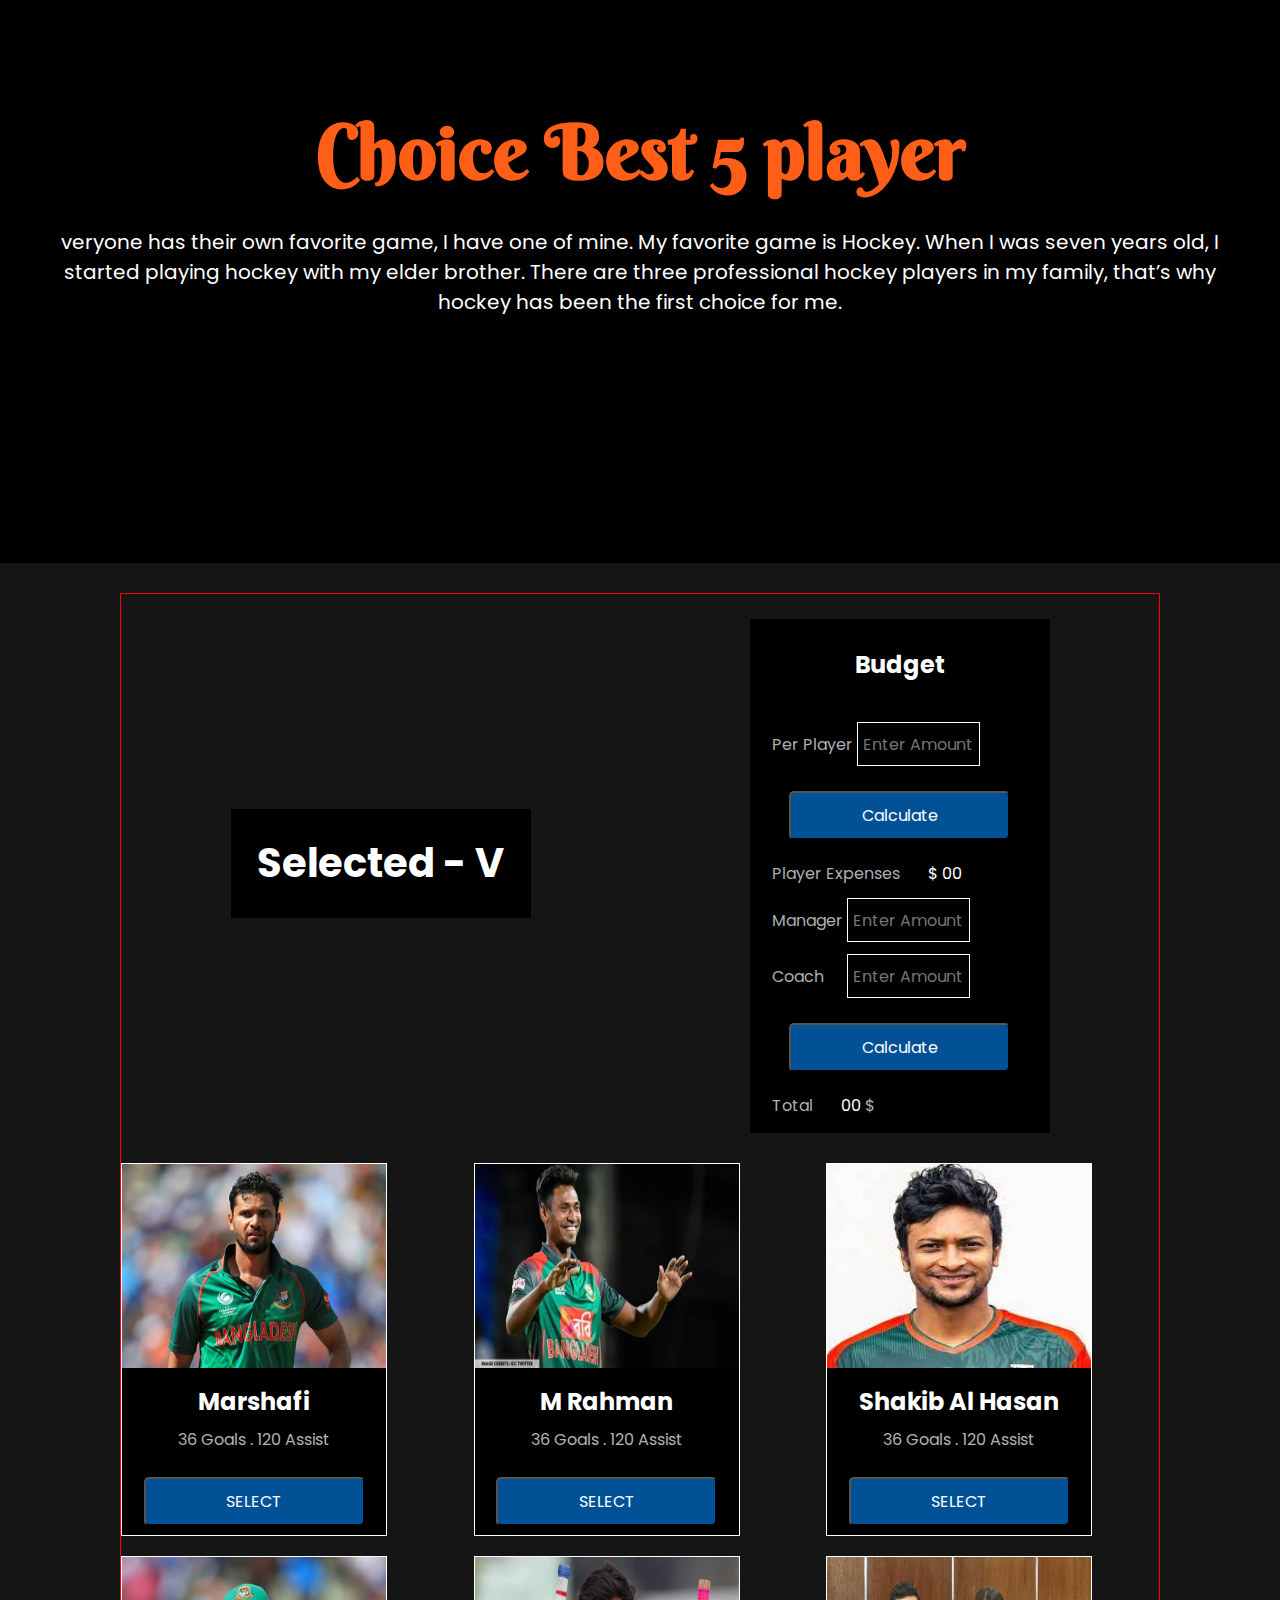
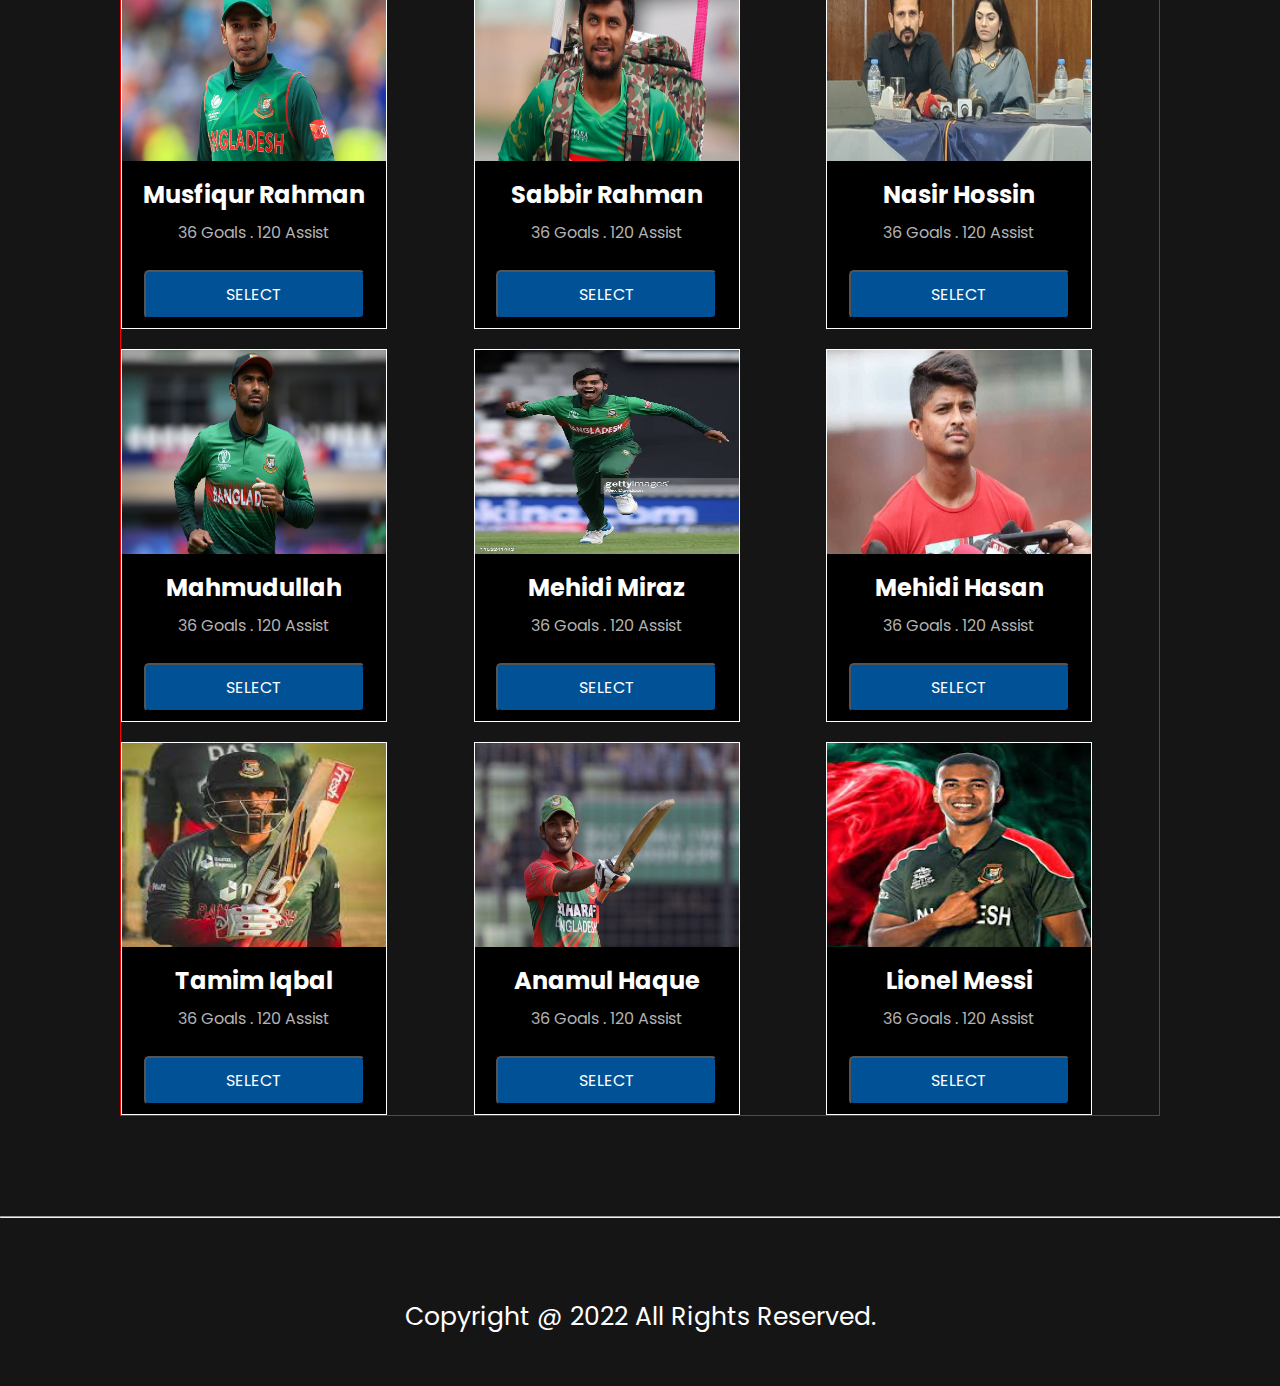
==== commit d71001cd: "fixed a error" ====
--- a/index.html
+++ b/index.html
@@ -222,7 +222,7 @@
                     <p>Manager </p> <input id="manager" type="text" placeholder="Enter Amount">
                     <p>Coach </p> <input id="coach" style="margin-left: 19px;" type="text" placeholder="Enter Amount">
 
-                    <button id="calculate1" class="btn"> Calculate </button>
+                    <button id="calculate1" onclick="perPlayerCost()" class="btn"> Calculate </button>
                     <p>Total <span id="totalCost" class="expenses">00  </span>$</p>
                 </div>
                 </div>
--- a/Css/style.css
+++ b/Css/style.css
@@ -39,7 +39,7 @@
     display: flex;
     justify-content: space-between;
     margin: 30px 120px;
-   
+   border: 1px solid red;
 }
 .player-container{
     
--- a/Css/media.css
+++ b/Css/media.css
@@ -1,17 +1,11 @@
 @media only screen and (max-width:1399px) {
-    body{
-        background-color: red;
-
-    }
+   
     main{
         flex-direction: column-reverse;
     }
-    /* aside{
-        display: flex;
-        border:  1px solid red;
-    } */
+    
     aside{
-        border: 1px solid red;
+        
         margin-bottom: 30px;
         display: flex;
         align-items: center;
@@ -36,6 +30,12 @@
     .player-container{
         grid-template-columns: 1fr;
     }
+
+
+}
+
+
+
     @media only screen and (max-width:576px){
         .heading{
             font-size: 30px;
@@ -46,6 +46,8 @@
         .player-container{
             margin: 0 auto;
         }
+        main{
+            margin: 30px auto;
+        }
     }
     
-}